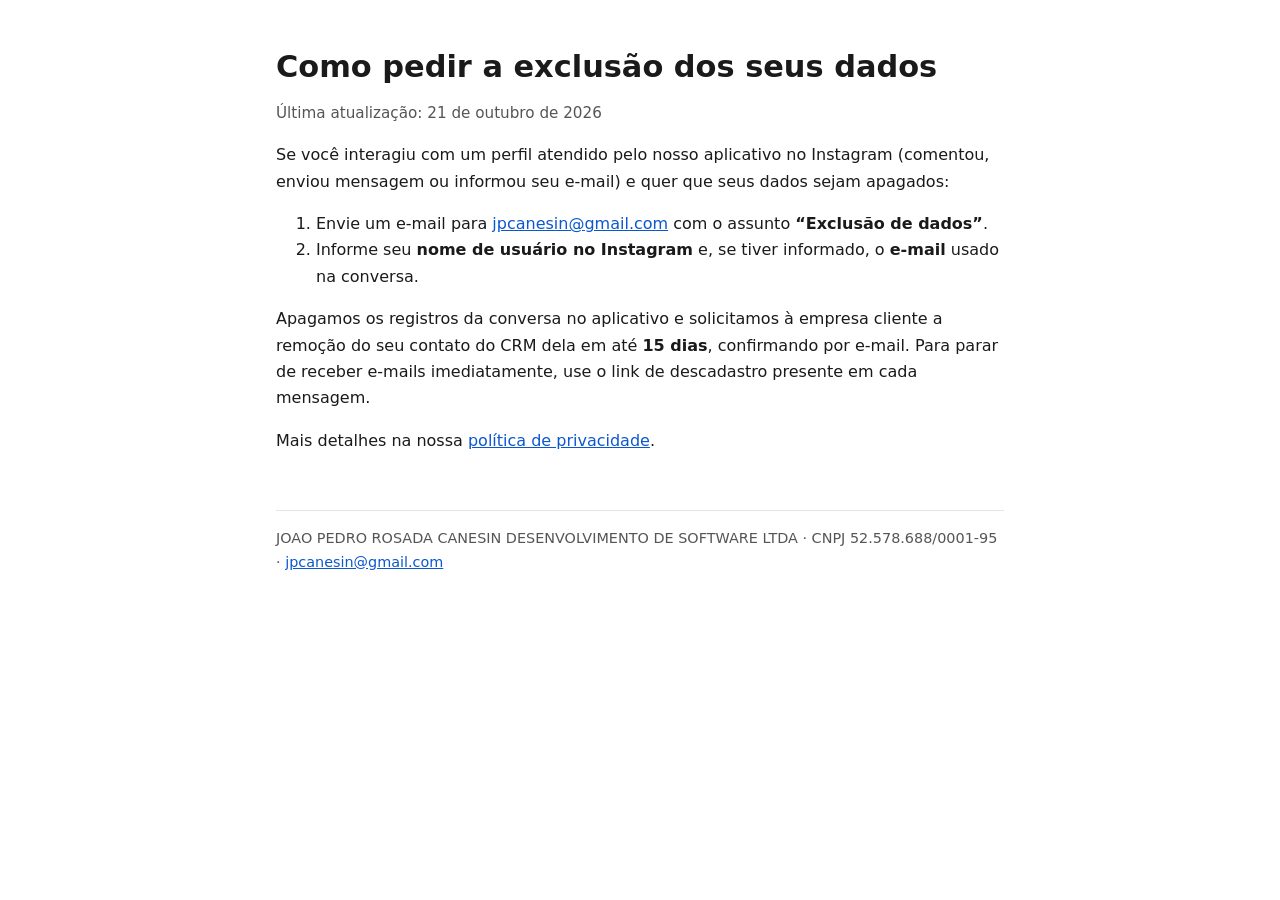
==== exclusao-de-dados/index.html @ 370175a0 "Site da LTDA: política de privacidade e exclusão de dados" ====
<!doctype html>
<html lang="pt-BR">
<head>
<meta charset="utf-8">
<meta name="viewport" content="width=device-width, initial-scale=1">
<title>Exclusão de dados</title>
<link rel="stylesheet" href="/style.css">
</head>
<body>
<main>
  <h1>Como pedir a exclusão dos seus dados</h1>
  <p class="muted">Última atualização: 21 de outubro de 2026</p>

  <p>Se você interagiu com um perfil atendido pelo nosso aplicativo no Instagram (comentou, enviou
  mensagem ou informou seu e-mail) e quer que seus dados sejam apagados:</p>
  <ol>
    <li>Envie um e-mail para <a href="mailto:jpcanesin@gmail.com?subject=Exclus%C3%A3o%20de%20dados">jpcanesin@gmail.com</a>
    com o assunto <strong>“Exclusão de dados”</strong>.</li>
    <li>Informe seu <strong>nome de usuário no Instagram</strong> e, se tiver informado, o
    <strong>e-mail</strong> usado na conversa.</li>
  </ol>
  <p>Apagamos os registros da conversa no aplicativo e solicitamos à empresa cliente a remoção do seu
  contato do CRM dela em até <strong>15 dias</strong>, confirmando por e-mail. Para parar de receber
  e-mails imediatamente, use o link de descadastro presente em cada mensagem.</p>
  <p>Mais detalhes na nossa <a href="/privacidade/">política de privacidade</a>.</p>

  <footer>JOAO PEDRO ROSADA CANESIN DESENVOLVIMENTO DE SOFTWARE LTDA · CNPJ 52.578.688/0001-95 · <a href="mailto:jpcanesin@gmail.com">jpcanesin@gmail.com</a></footer>
</main>
</body>
</html>
---- style.css ----
:root { --fg: #1a1a1a; --muted: #555; --bg: #fff; --line: #e5e5e5; --link: #0b57d0; }
@media (prefers-color-scheme: dark) {
  :root { --fg: #ececec; --muted: #a8a8a8; --bg: #121212; --line: #2a2a2a; --link: #8ab4f8; }
}
* { box-sizing: border-box; }
body { margin: 0; background: var(--bg); color: var(--fg);
  font: 16px/1.65 system-ui, -apple-system, "Segoe UI", Roboto, sans-serif; }
main { max-width: 760px; margin: 0 auto; padding: 48px 16px 80px; }
h1 { font-size: 1.9rem; line-height: 1.25; margin: 0 0 8px; }
h2 { font-size: 1.2rem; margin: 36px 0 8px; padding-top: 12px; border-top: 1px solid var(--line); }
p, li { color: var(--fg); } .muted { color: var(--muted); font-size: .95rem; }
a { color: var(--link); } ul { padding-left: 1.2rem; }
footer { margin-top: 56px; padding-top: 16px; border-top: 1px solid var(--line); color: var(--muted); font-size: .9rem; }
nav a { margin-right: 16px; }
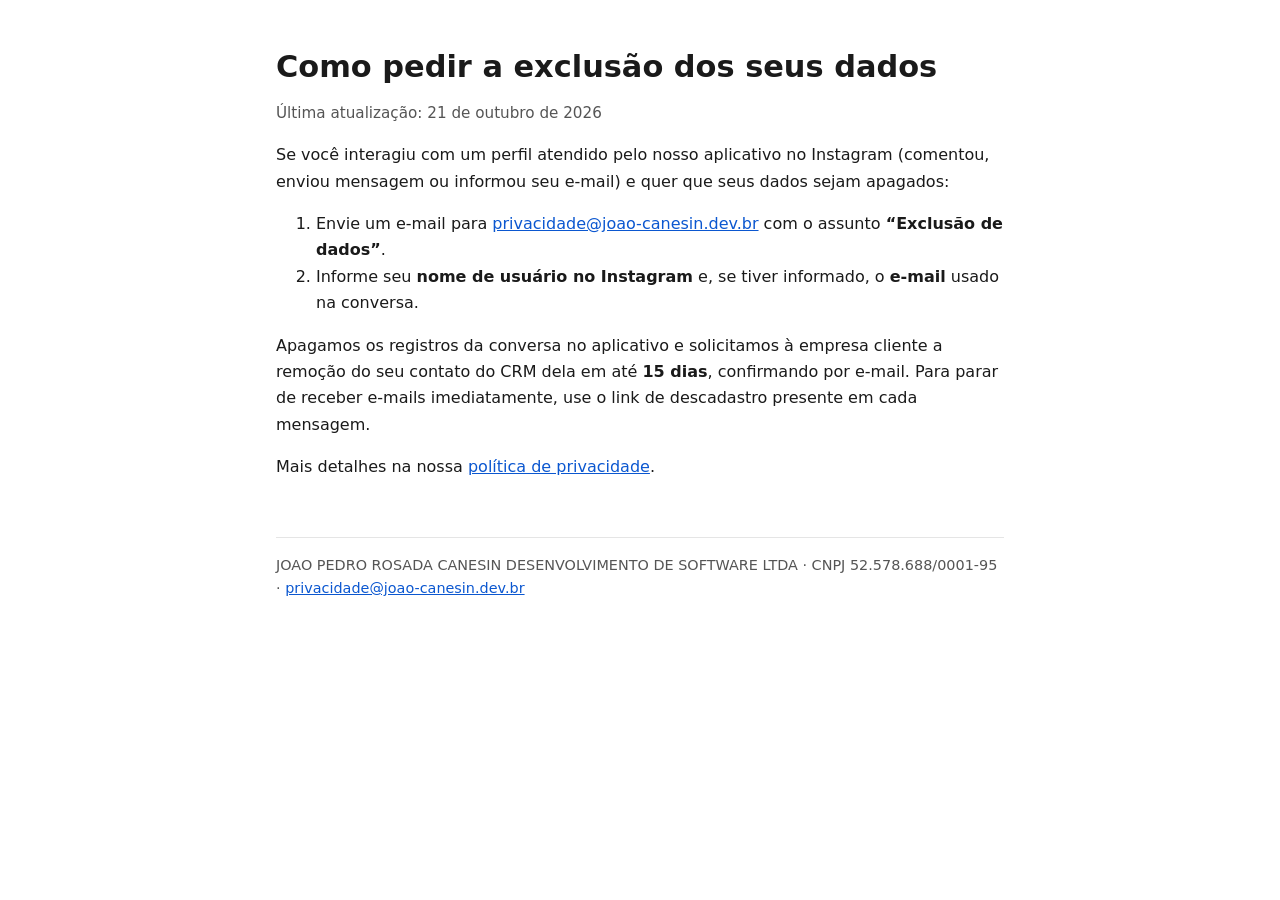
==== commit 8573f54e: "Use privacidade@joao-canesin.dev.br as contact email Co-Authored-By: Claude Opus 5.5 <noreply@anthro" ====
--- a/exclusao-de-dados/index.html
+++ b/exclusao-de-dados/index.html
@@ -14,7 +14,7 @@
   <p>Se você interagiu com um perfil atendido pelo nosso aplicativo no Instagram (comentou, enviou
   mensagem ou informou seu e-mail) e quer que seus dados sejam apagados:</p>
   <ol>
-    <li>Envie um e-mail para <a href="mailto:jpcanesin@gmail.com?subject=Exclus%C3%A3o%20de%20dados">jpcanesin@gmail.com</a>
+    <li>Envie um e-mail para <a href="mailto:privacidade@joao-canesin.dev.br?subject=Exclus%C3%A3o%20de%20dados">privacidade@joao-canesin.dev.br</a>
     com o assunto <strong>“Exclusão de dados”</strong>.</li>
     <li>Informe seu <strong>nome de usuário no Instagram</strong> e, se tiver informado, o
     <strong>e-mail</strong> usado na conversa.</li>
@@ -24,7 +24,7 @@
   e-mails imediatamente, use o link de descadastro presente em cada mensagem.</p>
   <p>Mais detalhes na nossa <a href="/privacidade/">política de privacidade</a>.</p>
 
-  <footer>JOAO PEDRO ROSADA CANESIN DESENVOLVIMENTO DE SOFTWARE LTDA · CNPJ 52.578.688/0001-95 · <a href="mailto:jpcanesin@gmail.com">jpcanesin@gmail.com</a></footer>
+  <footer>JOAO PEDRO ROSADA CANESIN DESENVOLVIMENTO DE SOFTWARE LTDA · CNPJ 52.578.688/0001-95 · <a href="mailto:privacidade@joao-canesin.dev.br">privacidade@joao-canesin.dev.br</a></footer>
 </main>
 </body>
 </html>
